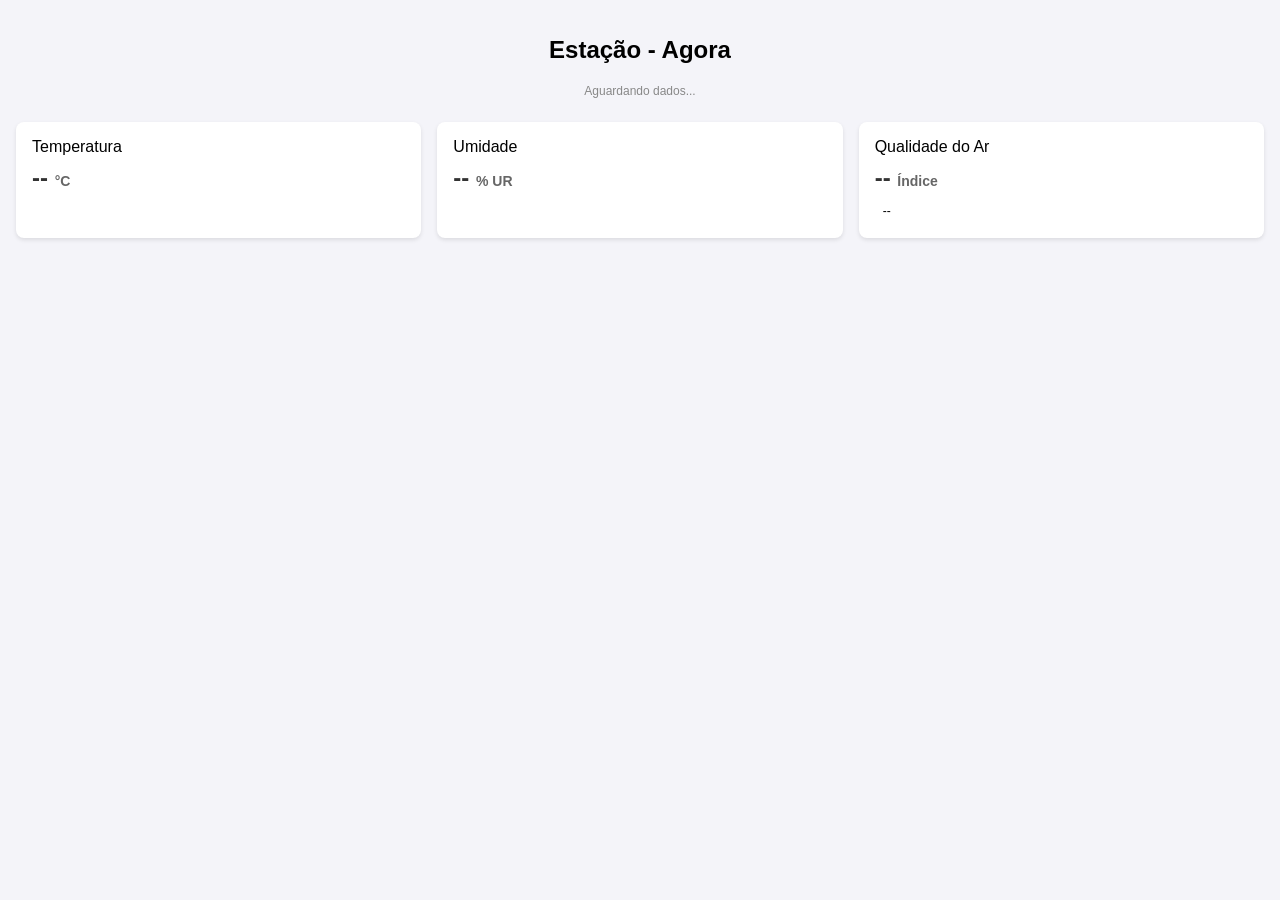
==== src/web/static/index.html @ 3d38cd10 "Sprint 3" ====
<!DOCTYPE html>
<html lang="pt-BR">
<head>
    <meta charset="UTF-8">
    <meta name="viewport" content="width=device-width, initial-scale=1.0">
    <title>Meteoro Station</title>
    <style>
        body { font-family: sans-serif; background-color: #f4f4f9; margin: 0; padding: 16px; }
        .grid { display: grid; grid-template-columns: repeat(auto-fit, minmax(140px, 1fr)); gap: 16px; }
        .card { background: white; padding: 16px; border-radius: 8px; box-shadow: 0 2px 4px rgba(0,0,0,0.1); }
        .value { font-size: 24px; font-weight: bold; color: #333; margin: 8px 0; }
        .unit { font-size: 14px; color: #666; }
        .status { font-size: 12px; padding: 4px 8px; border-radius: 4px; display: inline-block; }
        .status.valid { background: #d4edda; color: #155724; }
        .status.heating { background: #fff3cd; color: #856404; }
        header { text-align: center; margin-bottom: 24px; }
    </style>
</head>
<body>
    <header>
        <h2>Estação - Agora</h2>
        <p id="last-update" style="font-size: 12px; color: #888;">Aguardando dados...</p>
    </header>
    
    <div class="grid">
        <div class="card">
            <div>Temperatura</div>
            <div class="value"><span id="temp-val">--</span> <span class="unit">°C</span></div>
        </div>
        <div class="card">
            <div>Umidade</div>
            <div class="value"><span id="hum-val">--</span> <span class="unit">% UR</span></div>
        </div>
        <div class="card">
            <div>Qualidade do Ar</div>
            <div class="value"><span id="gas-val">--</span> <span class="unit">Índice</span></div>
            <div id="gas-status" class="status">--</div>
        </div>
    </div>

    <script src="app.js"></script>
</body>
</html>
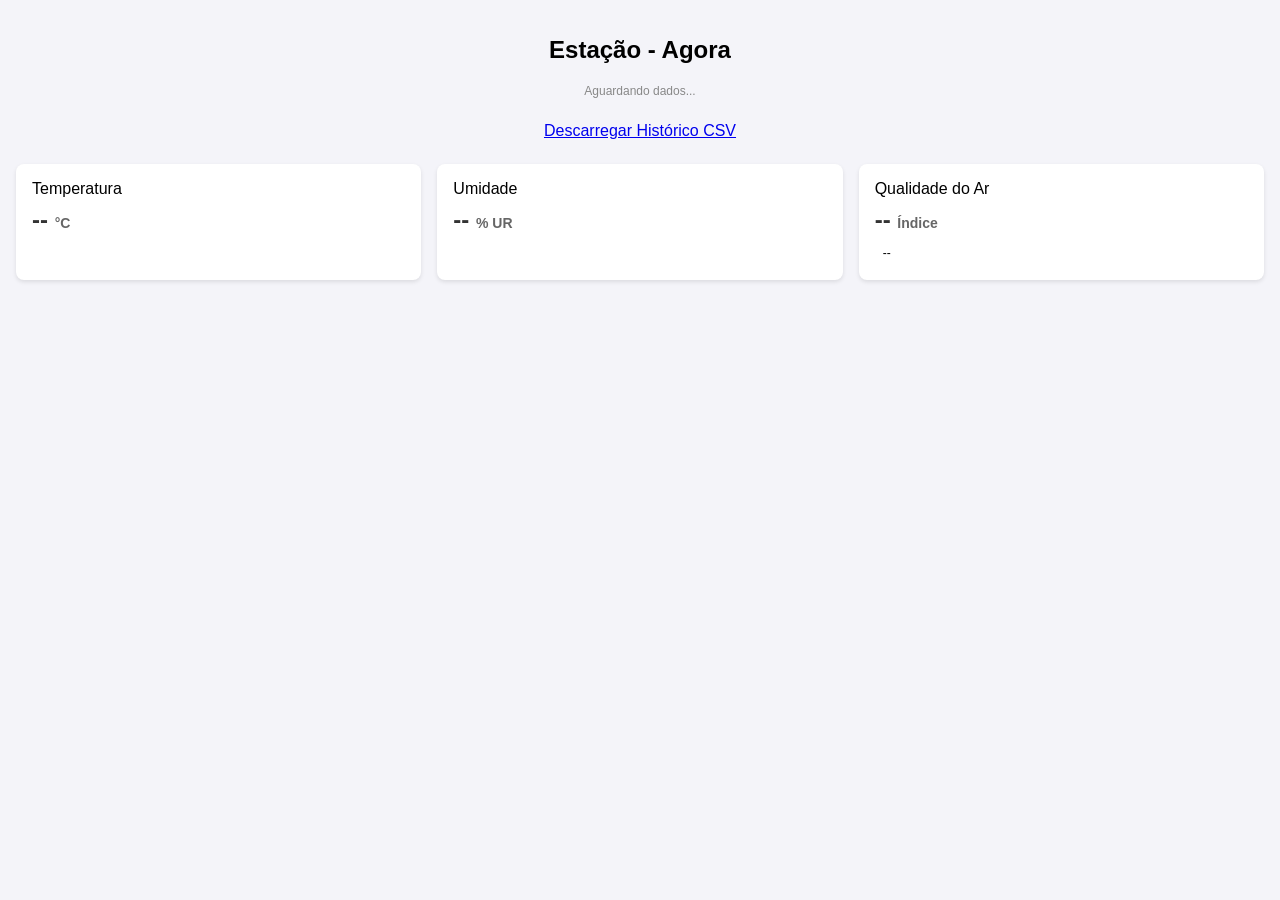
==== commit b5064c49: "acceptance test" ====
--- a/src/web/static/index.html
+++ b/src/web/static/index.html
@@ -21,6 +21,9 @@
         <h2>Estação - Agora</h2>
         <p id="last-update" style="font-size: 12px; color: #888;">Aguardando dados...</p>
     </header>
+    <header>
+        <a href="/api/exportar.csv" class="btn">Descarregar Histórico CSV</a>
+    </header>
     
     <div class="grid">
         <div class="card">
